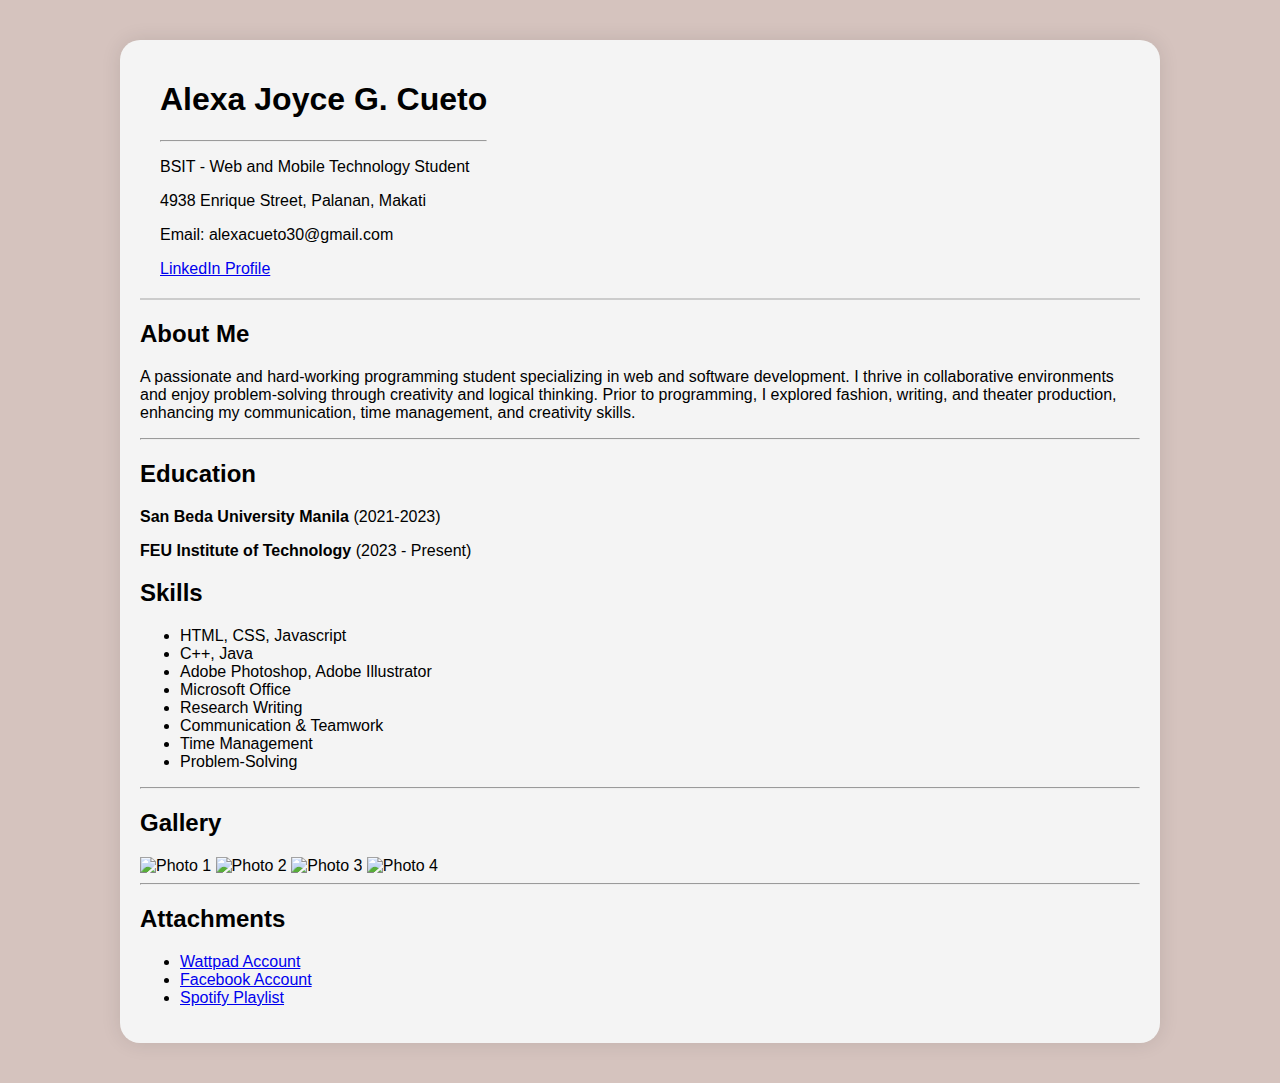
==== RESUME/index.html @ ac6d1267 "HTML AND CSS - 29/01/2025" ====
<!DOCTYPE html>
<html lang="en">
<head>
    <meta charset="UTF-8">
    <meta name="viewport" content="width=device-width, initial-scale=1.0">
    <link rel="stylesheet" href="styles.css">
    <title>Alexa Cueto Resume</title>
</head>
<body>
    <div class="resume-container">
        <header class = "top-section">  <!-- this is for my profile part -->
            <div class ="profile-photo"></div>
            <div class ="profile-info">
                <h1>Alexa Joyce G. Cueto</h1>
                <hr> <!-- horizontal rule -->
                <p>BSIT - Web and Mobile Technology Student</p>
                <p>4938 Enrique Street, Palanan, Makati</p>
                <p>Email: alexacueto30@gmail.com</p>
                <a href="https://www.linkedin.com/in/alexa-cueto-47469623b/" target="_blank" class="linkedin-link">LinkedIn Profile</a>
            </div>
        </header>

        <!-- for the body section -->
        <section class="about-me">
            <h2>About Me</h2>
            <p>
                A passionate and hard-working programming student specializing in web and software development.
                I thrive in collaborative environments and enjoy problem-solving through creativity and logical thinking.
                Prior to programming, I explored fashion, writing, and theater production, enhancing my communication,
                time management, and creativity skills.
            </p>
        </section>

        <hr> <!-- horizontal rule -->

        <!-- left section -->
         <div class="main-content">
            <section class="left-section">
                <h2>Education</h2>
                <p><strong>San Beda University Manila</strong> (2021-2023)</p>
                <p><strong>FEU Institute of Technology</strong> (2023 - Present)</p>
            </section>

         <!-- right section -->
          <section class="right-section">
            <h2>Skills</h2>
            <ul>
                <li>HTML, CSS, Javascript</li>
                <li>C++, Java</li>
                <li>Adobe Photoshop, Adobe Illustrator</li>
                <li>Microsoft Office</li>
                <li>Research Writing</li>
                <li>Communication & Teamwork</li>
                <li>Time Management</li>
                <li>Problem-Solving</li>
            </ul>
          </section>
        </div>

        <hr> <!-- horizontal rule -->

        <!-- gallery section -->
        <section class="photo-gallery">
            <h2>Gallery</h2>
        <div class="gallery-grid">
            <img src="https://shorturl.at/TtgJl" alt="Photo 1">
            <img src="https://shorturl.at/5SKVf" alt="Photo 2">
            <img src="https://shorturl.at/wAZUE" alt="Photo 3">
            <img src="https://shorturl.at/JW1nT" alt="Photo 4">
        </div>
        </section>

        <hr> <!-- horizontal rule -->

        <!-- attachment section -->
         <section class="attachments">
            <h2>Attachments</h2>
            <ul>
                <li><a href="https://www.wattpad.com/user/ecyela" target="_blank">Wattpad Account</a></li>
                <li><a href="https://www.facebook.com/alexa.cueto.12/" target="_blank">Facebook Account</a></li>
                <li><a href="https://open.spotify.com/playlist/0KNDt7IcLMiEjIWrAWal0g?si=f073a8db719f4b43" target="_blank">Spotify Playlist</a></li>
            </ul>
         </section>
    </div>
</body>
</html>
---- RESUME/styles.css ----
/* Overall Style */
html, body{
    margin: 0;
    padding: 0;
    font-family: 'Trebuchet MS', sans-serif;
    background-color: rgb(213, 195, 190);
}

.resume-container{
    padding: 20px;
    margin: 40px auto;
    border-radius: 20px;
    box-shadow: 0 0px 20px rgba(0, 0, 0, 0.1);
    background-color: #f4f4f4;
    max-width: 1000px;
}

.top-section{
    display: flex;
    align-items: center;
    gap: 20px;
    padding-bottom: 20px;
    border-bottom: 2px solid #ccc;
}
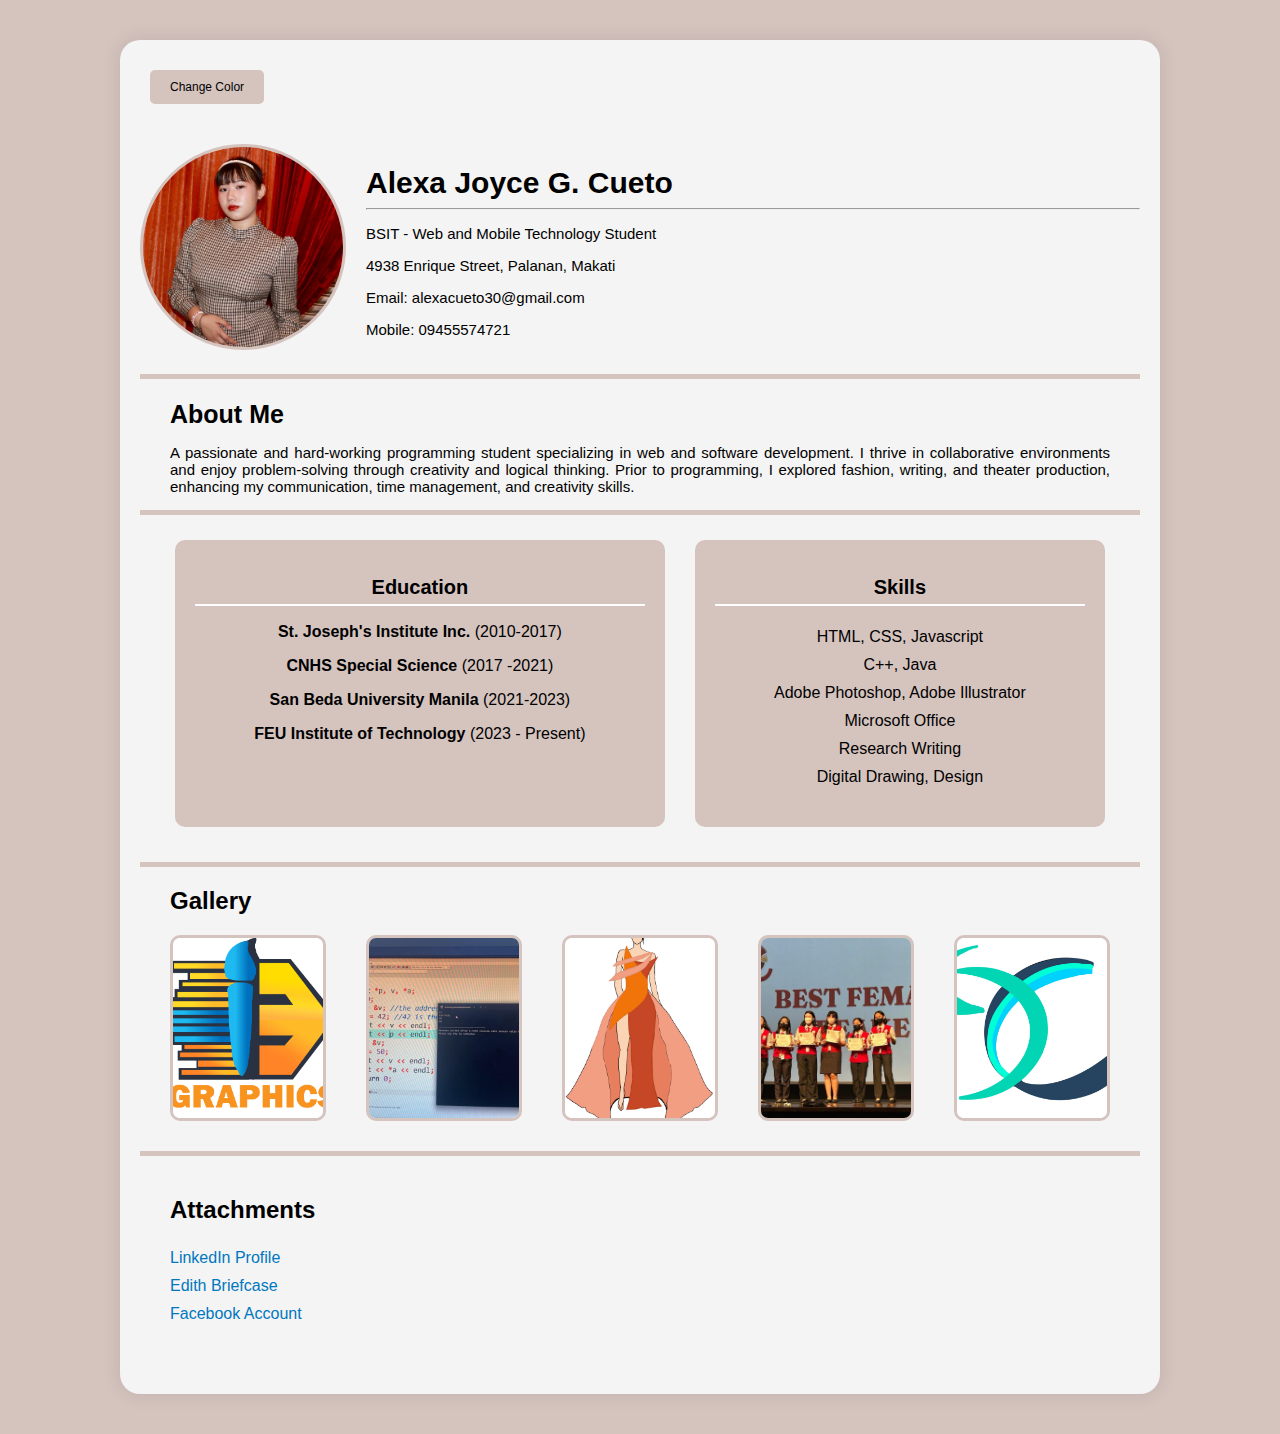
==== commit 61f12940: "FIRST FINAL EDIT - 29/01/25" ====
--- a/RESUME/index.html
+++ b/RESUME/index.html
@@ -8,15 +8,18 @@
 </head>
 <body>
     <div class="resume-container">
+        <button type="button" onclick="changeColor()">Change Color</button>
         <header class = "top-section">  <!-- this is for my profile part -->
-            <div class ="profile-photo"></div>
+            <div class ="profile-photo">
+                <img src = "/RESUME/assets/alexaProfile.jpg" alt="Alexa Cueto Profile Picture">
+            </div>
             <div class ="profile-info">
                 <h1>Alexa Joyce G. Cueto</h1>
                 <hr> <!-- horizontal rule -->
                 <p>BSIT - Web and Mobile Technology Student</p>
                 <p>4938 Enrique Street, Palanan, Makati</p>
                 <p>Email: alexacueto30@gmail.com</p>
-                <a href="https://www.linkedin.com/in/alexa-cueto-47469623b/" target="_blank" class="linkedin-link">LinkedIn Profile</a>
+                <p>Mobile: 09455574721</p>
             </div>
         </header>
 
@@ -31,12 +34,13 @@
             </p>
         </section>
 
-        <hr> <!-- horizontal rule -->
 
         <!-- left section -->
          <div class="main-content">
             <section class="left-section">
                 <h2>Education</h2>
+                <p><strong>St. Joseph's Institute Inc.</strong> (2010-2017)</p>
+                <p><strong>CNHS Special Science</strong> (2017 -2021)</p>
                 <p><strong>San Beda University Manila</strong> (2021-2023)</p>
                 <p><strong>FEU Institute of Technology</strong> (2023 - Present)</p>
             </section>
@@ -50,37 +54,47 @@
                 <li>Adobe Photoshop, Adobe Illustrator</li>
                 <li>Microsoft Office</li>
                 <li>Research Writing</li>
-                <li>Communication & Teamwork</li>
-                <li>Time Management</li>
-                <li>Problem-Solving</li>
+                <li>Digital Drawing, Design</li>
             </ul>
           </section>
         </div>
-
-        <hr> <!-- horizontal rule -->
 
         <!-- gallery section -->
         <section class="photo-gallery">
             <h2>Gallery</h2>
         <div class="gallery-grid">
-            <img src="https://shorturl.at/TtgJl" alt="Photo 1">
-            <img src="https://shorturl.at/5SKVf" alt="Photo 2">
-            <img src="https://shorturl.at/wAZUE" alt="Photo 3">
-            <img src="https://shorturl.at/JW1nT" alt="Photo 4">
+            <img src="/RESUME/assets/adobeIllus.png" alt="Photo 1">
+            <img src="/RESUME/assets/code.jpg" alt="Photo 2">
+            <img src="/RESUME/assets/dressDigital.jpg" alt="Photo 3">
+            <img src="/RESUME/assets/researchWriting.jpg" alt="Photo 4">
+            <img src="/RESUME/assets/logo.jpg" alt="Photo 5">
         </div>
         </section>
-
-        <hr> <!-- horizontal rule -->
 
         <!-- attachment section -->
          <section class="attachments">
             <h2>Attachments</h2>
             <ul>
-                <li><a href="https://www.wattpad.com/user/ecyela" target="_blank">Wattpad Account</a></li>
+                <li><a href= "https://www.linkedin.com/in/alexa-cueto-47469623b/" target="_blank">LinkedIn Profile</a></li>
+                <li><a href="https://edith.feutech.edu.ph/briefcase/discover" target="_blank">Edith Briefcase</a></li>
                 <li><a href="https://www.facebook.com/alexa.cueto.12/" target="_blank">Facebook Account</a></li>
-                <li><a href="https://open.spotify.com/playlist/0KNDt7IcLMiEjIWrAWal0g?si=f073a8db719f4b43" target="_blank">Spotify Playlist</a></li>
             </ul>
          </section>
     </div>
+
+    <script>
+        function changeColor() {
+            let resumeContainer = document.querySelector('.resume-container');
+            let isColorDark = resumeContainer.classList.toggle('dark-theme');
+        
+            if (isColorDark) {
+                resumeContainer.style.backgroundColor = '#712929';
+                resumeContainer.style.color = 'white';
+            } else {
+                resumeContainer.style.backgroundColor = '#f4f4f4';
+                resumeContainer.style.color = 'black';
+            }
+        }        
+    </script>
 </body>
 </html>
--- a/RESUME/styles.css
+++ b/RESUME/styles.css
@@ -6,6 +6,7 @@
     background-color: rgb(213, 195, 190);
 }
 
+/* Resume Container */
 .resume-container{
     padding: 20px;
     margin: 40px auto;
@@ -13,12 +14,305 @@
     box-shadow: 0 0px 20px rgba(0, 0, 0, 0.1);
     background-color: #f4f4f4;
     max-width: 1000px;
-}
-
+    align-items: center;
+}
+
+/* Profile Top Section */
 .top-section{
     display: flex;
     align-items: center;
     gap: 20px;
     padding-bottom: 20px;
-    border-bottom: 2px solid #ccc;
-}+    border-bottom: 5px solid rgb(213, 195, 190);
+}
+
+.profile-photo >img{
+    width: 200px;
+    height: 200px;
+    border-radius: 50%;
+    object-fit: cover;
+    border: 3px solid  rgb(213, 195, 190); 
+    align-items: center;
+    transition: 0.9s;
+    margin-top: 10px;
+}
+
+.profile-info{
+    flex-grow: 1;
+}
+
+.profile-info h1{
+    font-size: 30px;
+    margin-bottom: 5px;
+    transition: 0.9s;
+}
+
+.profile-info p{
+    font-size: 15px;
+    margin-bottom: 5px;
+    transition: 0.9s;
+}
+
+/* About Me Section */
+
+.about-me{
+    padding: 0px 30px;
+    text-align: justify;
+    border-bottom: 5px solid rgb(213, 195, 190);
+}
+
+.about-me h2{
+    font-size: 25px;
+    margin-bottom: 10px;
+    transition: 0.9s;
+}
+
+.about-me p{
+    font-size: 15px;
+    margin-bottom: 10px;
+    transition: 0.6s;
+    padding-bottom: 5px;
+}
+
+.main-content{
+    padding: 20px 30px;
+    display: flex;
+    gap: 20px;
+    padding-bottom: 30px;
+    border-bottom: 5px solid rgb(213, 195, 190);
+}
+
+.left-section, .right-section{
+    flex-grow: 1;
+    background: rgb(213, 195, 190);
+    padding: 20px;
+    margin: 5px;
+    border-radius: 10px;
+    transition: 0.9s;
+}
+
+.left-section h2, .right-section h2 {
+    font-size: 20px;
+    border-bottom: 2px solid #ffffff;
+    padding-bottom: 5px;
+    text-align: center;
+    transition: 0.9s;
+}
+
+.left-section p {
+    text-align: center;
+}
+.right-section ul {
+    padding: 0;
+    list-style: none;
+    text-align: center;
+}
+
+.right-section li {
+    padding: 5px 0;
+}
+
+/* Gallery */
+
+.photo-gallery{
+    justify-content: center;
+    margin-top: 20px;
+    padding: 0px 30px;
+    padding-bottom: 30px;
+    border-bottom: 5px solid rgb(213, 195, 190);
+}
+
+.gallery-grid{
+    display:flex;
+    flex-wrap: wrap;
+    gap: 40px
+}
+
+.gallery-grid img{
+    width: 150px;
+    height: 180px;
+    border-radius: 10px;
+    border: 3px solid  rgb(213, 195, 190);
+    transition: 0.9s;
+    object-fit: cover;
+}
+
+.gallery-grid img:hover{
+    transform: scale(1.1);
+}
+
+/* Links */
+.attachments {
+    padding: 20px 30px;
+    gap: 20px;
+    padding-bottom: 30px;
+}
+
+.attachments ul{
+    padding: 0;
+    list-style: none;
+}
+
+.attachments li {
+    padding: 5px 0;
+}
+
+.attachments a {
+    color: #0077BF;
+    text-decoration: none;
+}
+
+.attachments a:hover {
+    text-decoration: underline;
+}
+
+/* Button */
+button{
+    display: block;
+    margin: 10px 0 20px 10px;
+    border-radius: 5px;
+    border: none;
+    padding: 10px 20px;
+    margin-bottom: 30px;
+    background-color: rgb(213, 195, 190);
+    cursor: pointer;
+    font-size: 12px;
+    transition: background 0.3s ease-in-out;
+    transition: 0.9s;
+}
+
+button:hover {
+    background-color: #712929;
+}
+
+/* Responsive Web */
+/* Medium screens (tablets) */
+@media (max-width: 768px) {
+    .resume-container {
+        margin: 20px;
+        padding: 25px;
+        padding-bottom: 2px;
+    }
+    
+    .top-section {
+        flex-direction: column;
+        text-align: center;
+    }
+    
+    .profile-photo img {
+        width: 200px;
+        height: 200px;
+    }
+
+    .profile-info h1 {
+        font-size: 24px;
+    }
+
+    .about-me {
+        padding: 20px;
+    }
+
+    .main-content {
+        flex-direction: column;
+    }
+
+    .left-section, .right-section {
+        padding: 15px;
+    }
+
+    .gallery-grid {
+        gap: 20px;
+        margin: 0px 50px 10px 40px;
+    }
+
+    .gallery-grid img {
+        max-width: 300px;
+    }
+
+    button{
+        display: block;
+        margin: 10px 0 20px 10px;
+        border-radius: 5px;
+        border: none;
+        padding: 10px 20px;
+        margin-bottom: 30px;
+        background-color: rgb(213, 195, 190);
+        cursor: pointer;
+        font-size: 14px;
+        transition: background 0.3s ease-in-out;
+        transition: 0.9s;
+    }
+
+    button:hover {
+        background-color: #712929;
+    }
+}
+
+/* Small screens (mobile phones) */
+@media (max-width: 480px) {
+    .resume-container {
+        margin: 20px;
+        padding: 20px;
+        padding-bottom: 2px;
+    }
+
+    .top-section {
+        flex-direction: column;
+        text-align: center;
+    }
+
+    .profile-photo img {
+        width: 200px;
+        height:200px;
+        padding-bottom: 2px;
+    }
+
+    .profile-info h1 {
+        margin: 0px;
+        font-size: 20px;
+    }
+
+    .about-me {
+        padding: 20px;
+    }
+
+    .main-content {
+        flex-direction: column;
+        padding: 10px;
+    }
+
+    .left-section, .right-section {
+        padding: 10px;
+        margin: 0;
+    }
+
+    .gallery-grid {
+        gap: 20px;
+        justify-content: center;
+        margin: 0px 50px 40px 40px;
+    }
+
+    .gallery-grid img {
+        max-width: 300px;
+        gap:10px
+    }
+
+    button{
+        display: block;
+        margin: 10px 0 20px 10px;
+        border-radius: 5px;
+        border: none;
+        padding: 10px 20px;
+        margin-bottom: 30px;
+        background-color: rgb(213, 195, 190);
+        cursor: pointer;
+        font-size: 14px;
+        transition: background 0.3s ease-in-out;
+        transition: 0.9s;
+    }
+
+    button:hover {
+        background-color: #712929;
+    }
+}
+
